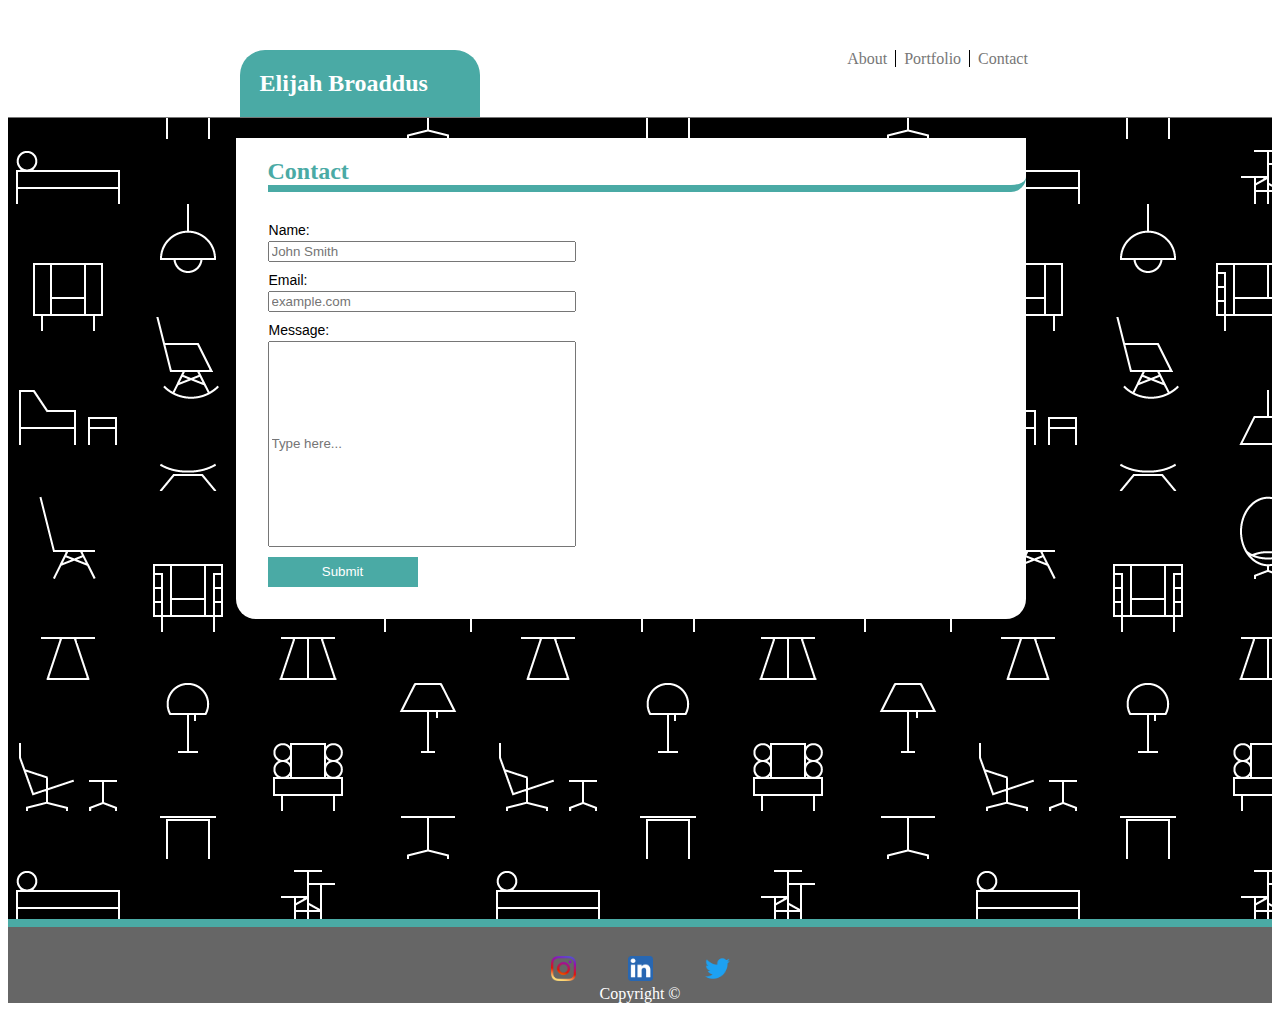
==== contact.html @ 3df3f2bd "git@github.com:elijahlb/Responsive-Portfolio.git" ====
<!DOCTYPE html>
<html>
    <header>
        <title>Elijah Broaddus - Contact</title>
        <meta name="viewport" content="width=device-width, initial-scale=1">
        <link rel='stylesheet' type='text/css' href='assets/css/style.css'>
        <link rel='stylesheet' type='text/css' href='assets/css/contact.css'>
        <nav id='navbar'>
          <ul id='navlist'>
            <li class='navright'><a href='index.html'>About</a></li>
            <li class='navright'><a href='portfolio.html'>Portfolio</a></li>
            <li><a href='contact.html'>Contact</a></li>
          </ul>
        </nav>
    </header>
    <body>
        <div id='boxfloat'><h2 id='myname'>Elijah Broaddus</h2></div>
        <div id='maincontainer'>
        <div id='aboutmewrapper'>
        <h2 id='contact'>Contact</h2>
                    <div id='submittable'>
                        <div class='label'>Name:</div>
                        <br/>
                        <input type='text' id='name' placeholder='John Smith'>
                        <br/>
                        <div class='label'>Email:</div>
                        <br/>
                        <input type='text' id='email' placeholder='example.com'>
                        <br/>
                        <div class='label'>Message:</div>
                        <br/>
                        <input type='text' id='message' placeholder="Type here...">
                        <br/>
                        <input type='submit' id='submit'>
                    </div>
        </div>
        </div>


    </body>
    <footer id='footer'>
            <div id='socialbar'>
                    <a href='http://instagram.com'><img class='sociallink' src='assets/images/iconfinder_1_Instagram_colored_svg_1_5296765.png'></a>
                    <a href='http://linkedin.com'><img class='sociallink' src='assets/images/iconfinder_1_Linkedin_unofficial_colored_svg_5296501.png'></a>
                    <a href='http://twitter.com'><img class='sociallink' src='assets/images/iconfinder_1_Twitter_colored_svg_5296514.png'></a>
                </div>
        Copyright &copy;
    </footer>
</html>
---- assets/css/style.css ----
#myname {
    background-color: #4aaaa5;
    width: 200px;
    padding: 20px;
    color: white;
    font-family: 'Georgia', Times, Times New Roman, serif;
    margin-bottom: 0px;
    margin-left: 16.2%;
    border-top-left-radius: 25px;
    border-top-right-radius: 25px;
}


/* Navigation Bar-----------------------------------------*/
#navbar {
    position:relative;
    margin-top: 70px;
    margin-bottom: -20px;
    margin-right: 19%;
    min-width:600px;
}
#navlist {
    list-style-type: none;
    margin: 0;
    padding: 0;
    float: right;
}

#boxfloat {
    padding-left: 32px;
}
li {
    display: inline;
}
a:link, a:visited {
    width: 120px;
    text-align: center;
    color: #777777;
    padding: 4px;
    text-decoration: none;
}
.navright {
    padding-right: 4px;
    border-right: solid 1px;
}
/* Navigation Bar End------------------------------------*/
#aboutme {
    color: #4aaaa5;
    margin-left: 32px;
    padding-top:20px;
    border-bottom:7px solid #4aaaa5;
    border-bottom-right-radius: 15px;
}

#myface {
    width: 140px;
    height: 180px;
    margin-left: 25px;
    margin-right: 25px;
    margin-top: 25px;
    margin-bottom: 25px;
    border: 2px solid black;
    float: left;
}

#maincontainer {
    width:100%;
    border-top: solid 1px #777777;
    border-bottom: solid 8px #4aaaa5;
    background-image: url("../images/retro-furnish.png");
    overflow:hidden;
}

#aboutmewrapper {
    border-style: solid 2px;
    border-bottom-left-radius: 20px;
    border-bottom-right-radius: 20px;
    background-color:white;
    width: 62.5%; 
    margin-left:18%;
    margin-right:13.64%;
    margin-bottom: 300px;
}

.sociallink{
    height:25px;
    width:25px;
    margin-top:-30px;
    margin-left:20px;
    margin-right:20px;
}

hr {
    width: 950px;
}

p {
    line-height: 2;
    margin-left:20px;
    margin-right:20px;
    margin-bottom:20px;
}

footer {
    text-align: center;
    background-color: #666666;
    color: white;
    padding-top: 40px;
    flex-shrink: 0;
}

@media screen and (max-width: 980px) {
  
  }

  @media screen and (max-width: 768px) {
 
}
@media only screen and (max-width: 640px) {
    nav {
        background-color:red;
    }
}
---- assets/css/contact.css ----
#contact {
    color: #4aaaa5;
    margin-left:32px;
    padding-top:20px;
    border-bottom:7px solid #4aaaa5;
    border-bottom-right-radius: 15px;
}

.label {
    padding-left:5px;
    padding-top:10px;
    margin-left:28px;
    margin-bottom:-15px;
    font-family: Verdana, Geneva, Tahoma, sans-serif;
    font-size:14px;
}

#name {
    width:38%;
    margin-left:32px;
}

#email {
    width:38%;
    margin-left:32px;
}

#message {
    height:200px;
    width:38%;
    margin-left:32px;
}

#submit {
    background-color:#4aaaa5;
    width:150px;
    height:30px;
    margin-left:32px;
    margin-top:10px;
    margin-bottom:32px;
    border: none;
    color:white;

}
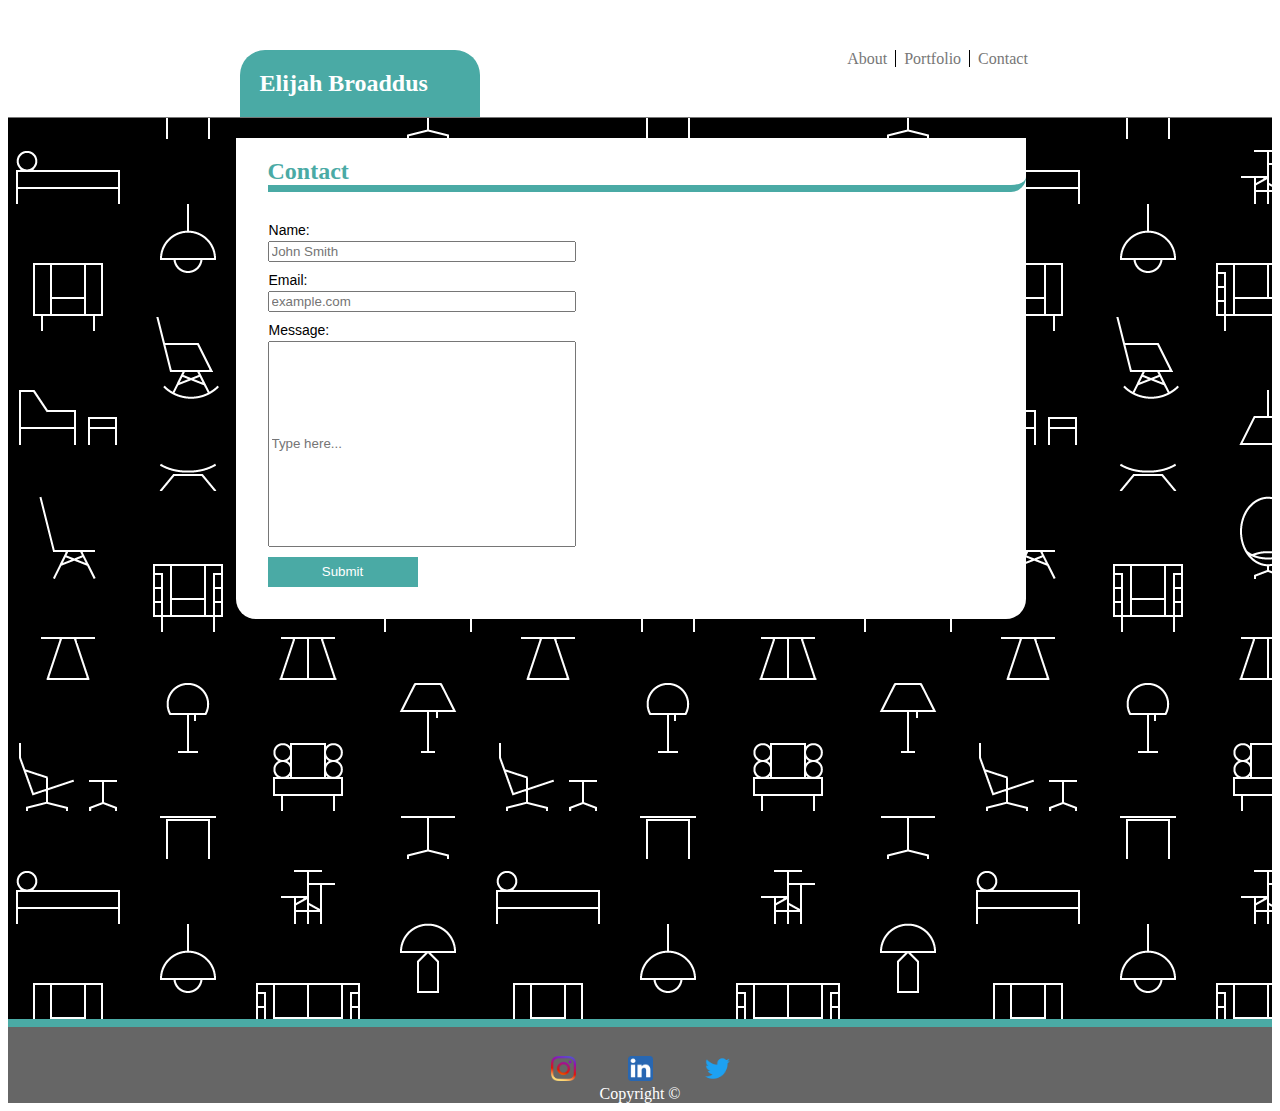
==== commit 356933af: "added about me" ====
--- a/contact.html
+++ b/contact.html
@@ -1,19 +1,19 @@
 <!DOCTYPE html>
-<html>
-    <header>
+<html lang="en">
+    <head>
         <title>Elijah Broaddus - Contact</title>
         <meta name="viewport" content="width=device-width, initial-scale=1">
         <link rel='stylesheet' type='text/css' href='assets/css/style.css'>
         <link rel='stylesheet' type='text/css' href='assets/css/contact.css'>
-        <nav id='navbar'>
-          <ul id='navlist'>
-            <li class='navright'><a href='index.html'>About</a></li>
-            <li class='navright'><a href='portfolio.html'>Portfolio</a></li>
-            <li><a href='contact.html'>Contact</a></li>
-          </ul>
-        </nav>
-    </header>
+    </head>
     <body>
+    <nav id='navbar'>
+        <ul id='navlist'>
+          <li class='navright'><a href='index.html'>About</a></li>
+          <li class='navright'><a href='portfolio.html'>Portfolio</a></li>
+          <li><a href='contact.html'>Contact</a></li>
+        </ul>
+      </nav>
         <div id='boxfloat'><h2 id='myname'>Elijah Broaddus</h2></div>
         <div id='maincontainer'>
         <div id='aboutmewrapper'>
@@ -36,14 +36,13 @@
         </div>
         </div>
 
-
-    </body>
-    <footer id='footer'>
+        <footer>
             <div id='socialbar'>
-                    <a href='http://instagram.com'><img class='sociallink' src='assets/images/iconfinder_1_Instagram_colored_svg_1_5296765.png'></a>
-                    <a href='http://linkedin.com'><img class='sociallink' src='assets/images/iconfinder_1_Linkedin_unofficial_colored_svg_5296501.png'></a>
-                    <a href='http://twitter.com'><img class='sociallink' src='assets/images/iconfinder_1_Twitter_colored_svg_5296514.png'></a>
+                    <a href='http://instagram.com'><img class='sociallink' src='assets/images/iconfinder_1_Instagram_colored_svg_1_5296765.png' alt="insta"></a>
+                    <a href='http://linkedin.com'><img class='sociallink' src='assets/images/iconfinder_1_Linkedin_unofficial_colored_svg_5296501.png' alt="linked"></a>
+                    <a href='http://twitter.com'><img class='sociallink' src='assets/images/iconfinder_1_Twitter_colored_svg_5296514.png' alt="twitter"></a>
                 </div>
         Copyright &copy;
     </footer>
+    </body>
 </html>--- a/assets/css/style.css
+++ b/assets/css/style.css
@@ -79,7 +79,7 @@
     width: 62.5%; 
     margin-left:18%;
     margin-right:13.64%;
-    margin-bottom: 300px;
+    margin-bottom: 400px;
 }
 
 .sociallink{
@@ -102,6 +102,9 @@
 }
 
 footer {
+
+
+
     text-align: center;
     background-color: #666666;
     color: white;
@@ -110,14 +113,27 @@
 }
 
 @media screen and (max-width: 980px) {
-  
+
   }
 
   @media screen and (max-width: 768px) {
- 
+    
 }
 @media only screen and (max-width: 640px) {
-    nav {
-        background-color:red;
+    header {
+        position:static;
+    }
+    #myname {
+        margin-left:0px;
+        margin-bottom:30px;
+        width:380px;
+        text-align: center;
+        
+    }
+    #navbar {
+        position:relative;
+        float:left;
+        min-width:345px;
+        margin-bottom: -150px;
     }
 }
